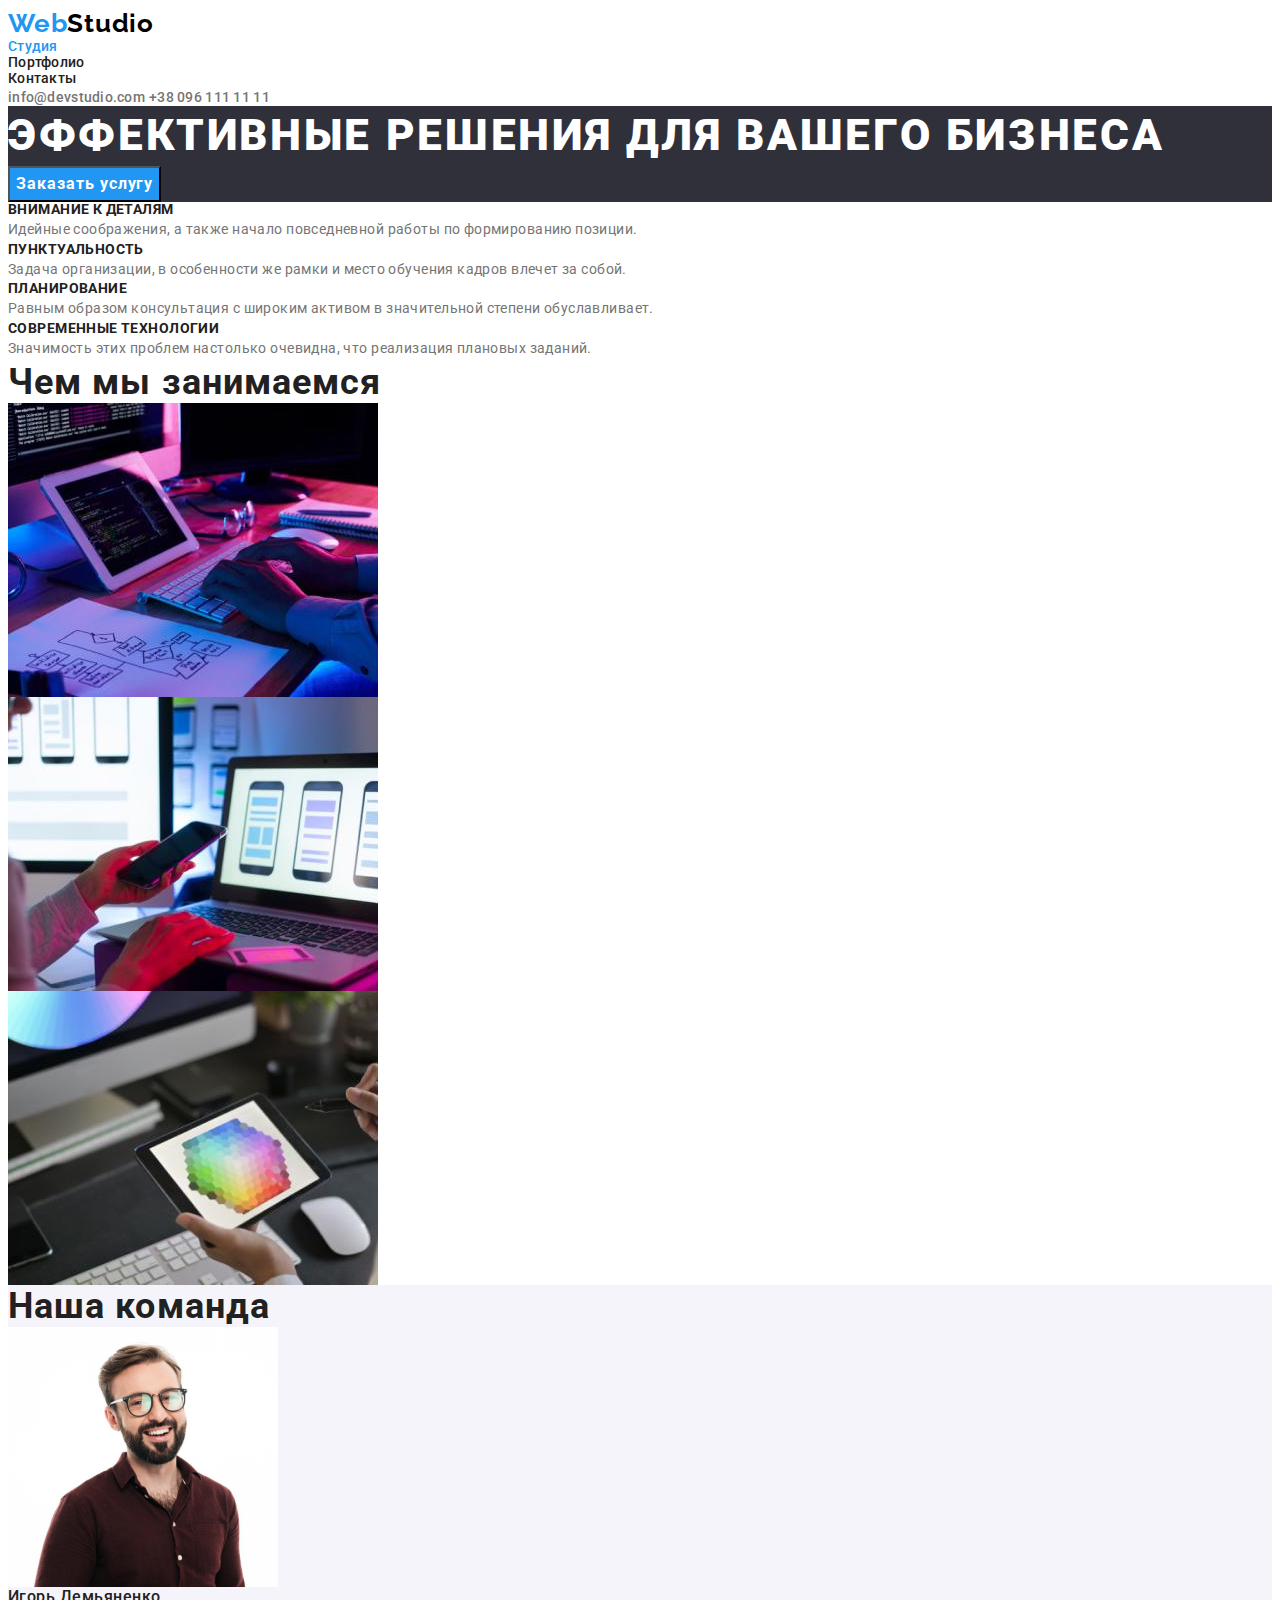
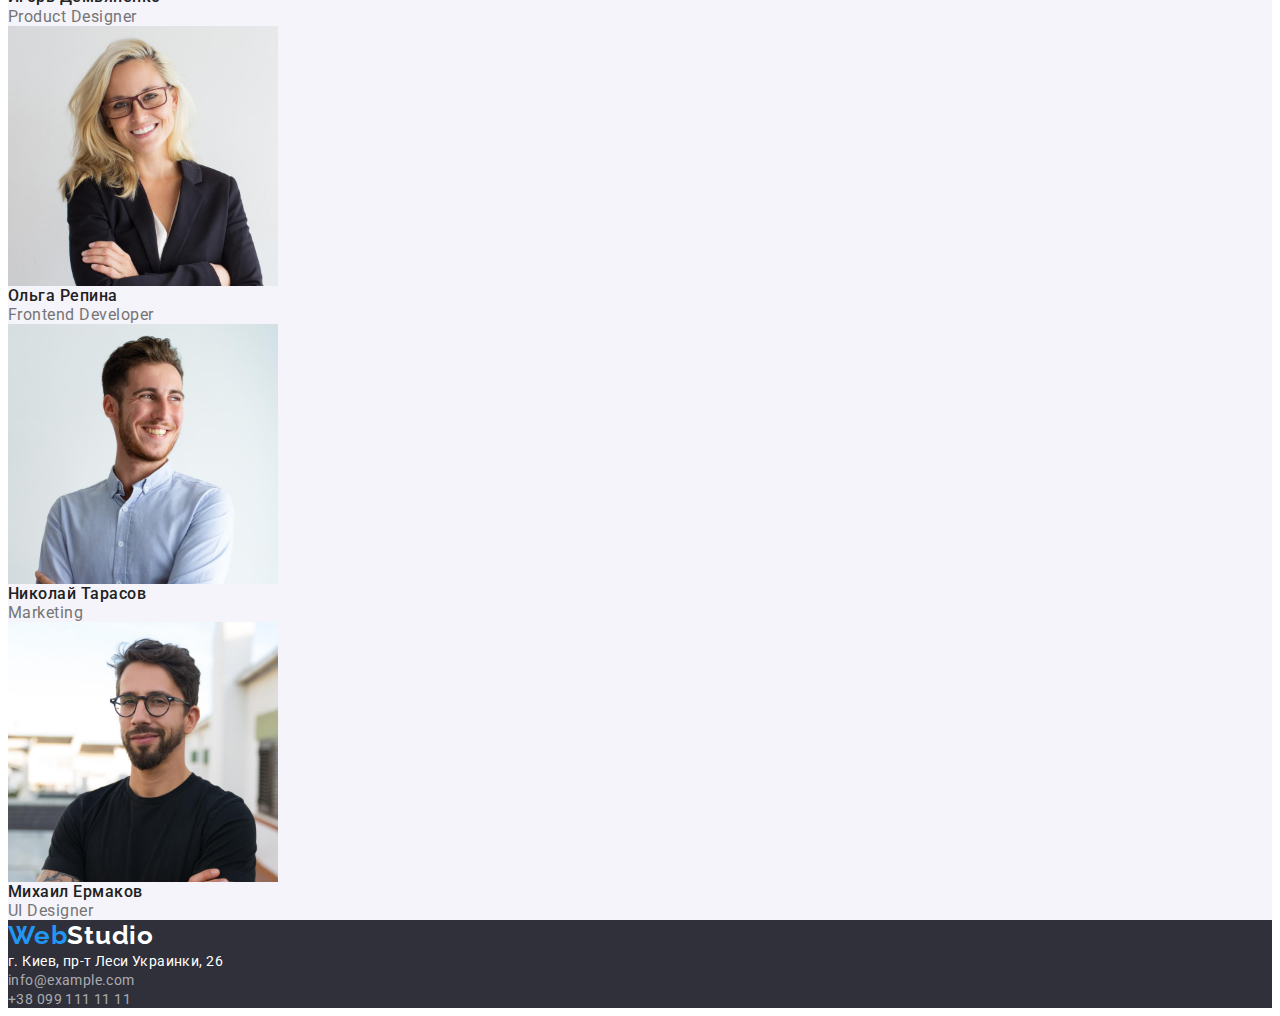
==== index.html @ 373167e1 "start" ====
<!DOCTYPE html>
<html lang="ru">
  <head>
    <meta charset="UTF-8" />
    <meta http-equiv="X-UA-Compatible" content="IE=edge" />
    <meta name="viewport" content="width=device-width, initial-scale=1.0" />
    <link rel="preconnect" href="https://fonts.googleapis.com" />
    <link rel="preconnect" href="https://fonts.gstatic.com" crossorigin />
    <link
      href="https://fonts.googleapis.com/css2?family=Raleway:wght@700&family=Roboto:wght@400;500;700;900&display=swap"
      rel="stylesheet"
    />
    <link
      rel="stylesheet"
      href="https://cdnjs.cloudflare.com/ajax/libs/modern-normalize/1.1.0/modern-normalize.min.css"
      integrity="sha512-wpPYUAdjBVSE4KJnH1VR1HeZfpl1ub8YT/NKx4PuQ5NmX2tKuGu6U/JRp5y+Y8XG2tV+wKQpNHVUX03MfMFn9Q=="
      crossorigin="anonymous"
      referrerpolicy="no-referrer"
    />
    <link rel="stylesheet" href="./css/styles.css" />
    <title>Document</title>
  </head>
  <body>
    <header>
      <nav class="nav">
        <a class="reset-link logo" href="./index.html"
          ><span class="accent-color">Web</span>Studio</a
        >
        <ul class="reset-list nav-list">
          <li><a class="reset-link accent-color nav-link" href="./index.html">Студия</a></li>
          <li><a class="reset-link nav-link" href="./portfolio.html">Портфолио</a></li>
          <li><a class="reset-link nav-link" href="">Контакты</a></li>
        </ul>
      </nav>
      <a class="reset-link nav-link header-contacts" href="mailto:info@devstudio.com"
        >info@devstudio.com</a
      >
      <a class="reset-link nav-link header-contacts" href="tel:+380961111111">+38 096 111 11 11</a>
    </header>
    <main>
      <section class="hero">
        <h1 class="hero-title">Эффективные решения для вашего бизнеса</h1>
        <button class="modal-btn" type="button">Заказать услугу</button>
      </section>
      <section class="benefits">
        <ul class="reset-list">
          <li>
            <h3 class="benefits-title">Внимание к деталям</h3>
            <p class="benefits-description">
              Идейные соображения, а также начало повседневной работы по формированию позиции.
            </p>
          </li>
          <li>
            <h3 class="benefits-title">Пунктуальность</h3>
            <p class="benefits-description">
              Задача организации, в особенности же рамки и место обучения кадров влечет за собой.
            </p>
          </li>
          <li>
            <h3 class="benefits-title">Планирование</h3>
            <p class="benefits-description">
              Равным образом консультация с широким активом в значительной степени обуславливает.
            </p>
          </li>
          <li>
            <h3 class="benefits-title">Современные технологии</h3>
            <p class="benefits-description">
              Значимость этих проблем настолько очевидна, что реализация плановых заданий.
            </p>
          </li>
        </ul>
      </section>
      <section class="work-directions">
        <h2 class="work-directions-title">Чем мы занимаемся</h2>
        <ul class="reset-list">
          <li>
            <img src="./img/img-1.jpg" alt="Разработка алгоритма" width="370" height="294" />
          </li>
          <li>
            <img
              src="./img/img-2.jpg"
              alt="Работа с мобильными платформами"
              width="370"
              height="294"
            />
          </li>
          <li>
            <img src="./img/img-3.jpg" alt="Выбор подходящего цвета" width="370" height="294" />
          </li>
        </ul>
      </section>
      <section class="our-team">
        <h2 class="our-team-title">Наша команда</h2>
        <ul class="reset-list">
          <li>
            <img src="./img/img-4.jpg" alt="Игорь Демьяненко" width="270" height="260" />
            <h3 class="employees-name">Игорь Демьяненко</h3>
            <p class="employees-directions" lang="en">Product Designer</p>
          </li>
          <li>
            <img src="./img/img-5.jpg" alt="Ольга Репина" width="270" height="260" />
            <h3 class="employees-name">Ольга Репина</h3>
            <p class="employees-directions" lang="en">Frontend Developer</p>
          </li>
          <li>
            <img src="./img/img-6.jpg" alt="Николай Тарасов" width="270" height="260" />
            <h3 class="employees-name">Николай Тарасов</h3>
            <p class="employees-directions" lang="en">Marketing</p>
          </li>
          <li>
            <img src="./img/img-7.jpg" alt="Михаил Ермаков" width="270" height="260" />
            <h3 class="employees-name">Михаил Ермаков</h3>
            <p class="employees-directions" lang="en">UI Designer</p>
          </li>
        </ul>
      </section>
    </main>
    <footer class="footer">
      <a class="reset-link footer-logo" href=""><span class="accent-color">Web</span>Studio</a>
      <address>
        <a
          class="reset-link address-link addres-secondary-color"
          href="https://goo.gl/maps/DQhFPQTbmfffRb8u7"
          >г. Киев, пр-т Леси Украинки, 26</a
        >
        <ul class="reset-list">
          <li>
            <a class="reset-link address-link" href="mailto:info@example.com">info@example.com</a>
          </li>
          <li>
            <a class="reset-link address-link" href="tel:+380991111111">+38 099 111 11 11</a>
          </li>
        </ul>
      </address>
    </footer>
  </body>
</html>
---- css/styles.css ----
:root {
  --primary-font-family: 'Roboto', sans-serif;
  --secondary-font-family: 'Raleway', sans-serif;
  --primary-text-color: #757575;
  --secondary-text-color: #212121;
  --background-dark-text-color: #ffffff;
  --accent-color: #2196f3;
  --secondary-logo-color: #000000;
  --background-dark-color: #2f303a;
  --background-light-color: #f5f4fa;
}

body {
  font-family: var(--primary-font-family);
  color: var(--primary-text-color);
}

h1,
h2,
h3,
h4,
h5,
h6,
p {
  margin-top: 0;
  margin-bottom: 0;
}

ul,
ol {
  margin-top: 0;
  margin-bottom: 0;
  padding-left: 0;
}

img {
  display: block;
}

.reset-list {
  list-style: none;
}

.reset-link {
  text-decoration: none;
  color: inherit;
}

/* ========= START COMPONENTS ========= */
.accent-color {
  color: var(--accent-color);
}
/* ========= END COMPONENTS ========= */

/* ========= START HEADER ========= */
.logo {
  font-family: var(--secondary-font-family);
  font-weight: 700;
  font-size: 26px;
  line-height: 1.19;
  letter-spacing: 0.03em;
  color: var(--secondary-logo-color);
}

.nav-link:hover,
.nav-link:focus {
  color: var(--accent-color);
}

.nav-list {
  font-weight: 500;
  font-size: 14px;
  line-height: 1.14;
  letter-spacing: 0.02em;
  color: var(--secondary-text-color);
}

.header-contacts {
  font-weight: 500;
  font-size: 14px;
  line-height: 1.14;
  letter-spacing: 0.02em;
}

/* ========= END HEADER ========= */

/* ========= START HERO ========= */
.hero {
  background-color: var(--background-dark-color);
}

.hero-title {
  font-weight: 900;
  font-size: 44px;
  line-height: 1.36;
  letter-spacing: 0.06em;
  text-transform: uppercase;
  color: var(--background-dark-text-color);
}

.modal-btn {
  font-family: var(--primary-font-family);
  font-weight: 700;
  font-size: 16px;
  line-height: 1.88;
  letter-spacing: 0.06em;
  color: var(--background-dark-text-color);
  background-color: var(--accent-color);
}

.modal-btn:hover,
.modal-btn:focus {
  background-color: #188ce8;
}
/* ========= END HERO ========= */

/* ========= START BENEFITS ========= */
.benefits-title {
  font-weight: 700;
  font-size: 14px;
  line-height: 1.14;
  letter-spacing: 0.03em;
  text-transform: uppercase;
  color: var(--secondary-text-color);
}

.benefits-description {
  font-size: 14px;
  line-height: 1.71;
  letter-spacing: 0.03em;
}
/* ========= END  BENEFITS ========= */

/* ========= START WORK DIRECTIONS ========= */

.work-directions-title {
  font-weight: 700;
  font-size: 36px;
  line-height: 1.17;
  letter-spacing: 0.03em;
  color: var(--secondary-text-color);
}
/* ========= END WORK DIRECTIONS ========= */

/* ========= START OUR TEAM ========= */
.our-team {
  background-color: var(--background-light-color);
}

.our-team-title {
  font-weight: 700;
  font-size: 36px;
  line-height: 1.17;
  letter-spacing: 0.03em;
  color: var(--secondary-text-color);
}
.employees-name {
  font-weight: 500;
  font-size: 16px;
  line-height: 1.19;
  letter-spacing: 0.03em;
  color: var(--secondary-text-color);
}
.employees-directions {
  font-size: 16px;
  line-height: 1.19;
  letter-spacing: 0.03em;
}
/* ========= END OUR TEAM ========= */

/* ========= START PORTFOLIO MAIN SECTION ========= */

.btn-filters {
  font-family: var(--primary-font-family);
  font-weight: 500;
  font-size: 16px;
  line-height: 1.63;
  letter-spacing: 0.03em;
  color: var(--secondary-text-color);
  background-color: var(--background-light-color);
}

.btn-filters:hover,
.btn-filters:focus {
  color: var(--background-dark-text-color);
  background-color: var(--accent-color);
}

.portfolio-titles {
  font-weight: 700;
  font-size: 18px;
  line-height: 2;
  letter-spacing: 0.06em;
  color: var(--secondary-text-color);
}
.portfolio-description {
  font-size: 16px;
  line-height: 1.88;
  letter-spacing: 0.03em;
}
/* ========= END PORTFOLIO MAIN SECTION ========= */

/* ========= START FOOTER ========= */
.footer {
  background-color: var(--background-dark-color);
}

.footer-logo {
  font-family: var(--secondary-font-family);
  font-weight: 700;
  font-size: 26px;
  line-height: 1.19;
  letter-spacing: 0.03em;
  color: var(--background-dark-text-color);
}

.address-link {
  font-style: normal;
  font-size: 14px;
  line-height: 1.71px;
  letter-spacing: 0.03em;
  color: rgba(255, 255, 255, 0.6);
}

.address-link:hover,
.address-link:focus {
  color: var(--accent-color);
}

.addres-secondary-color {
  color: var(--background-dark-text-color);
}
/* ========= END FOOTER ========= */
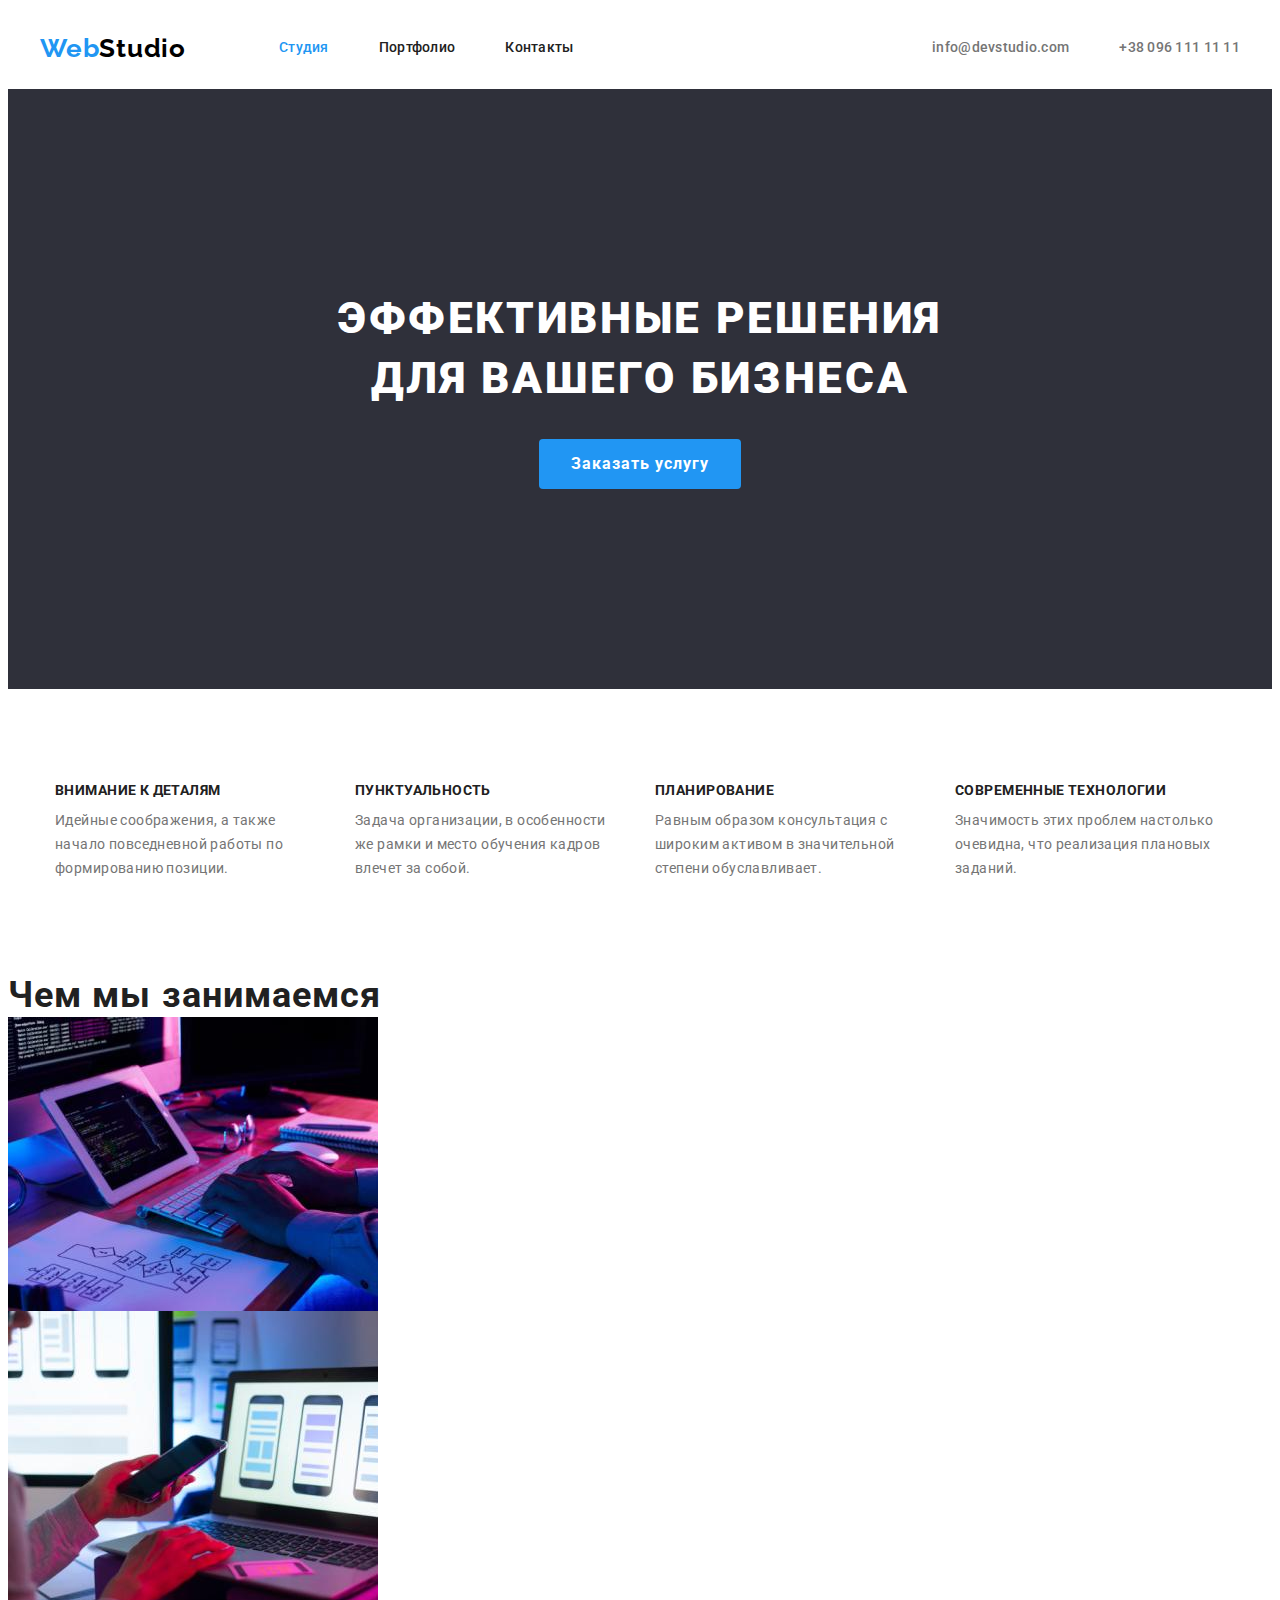
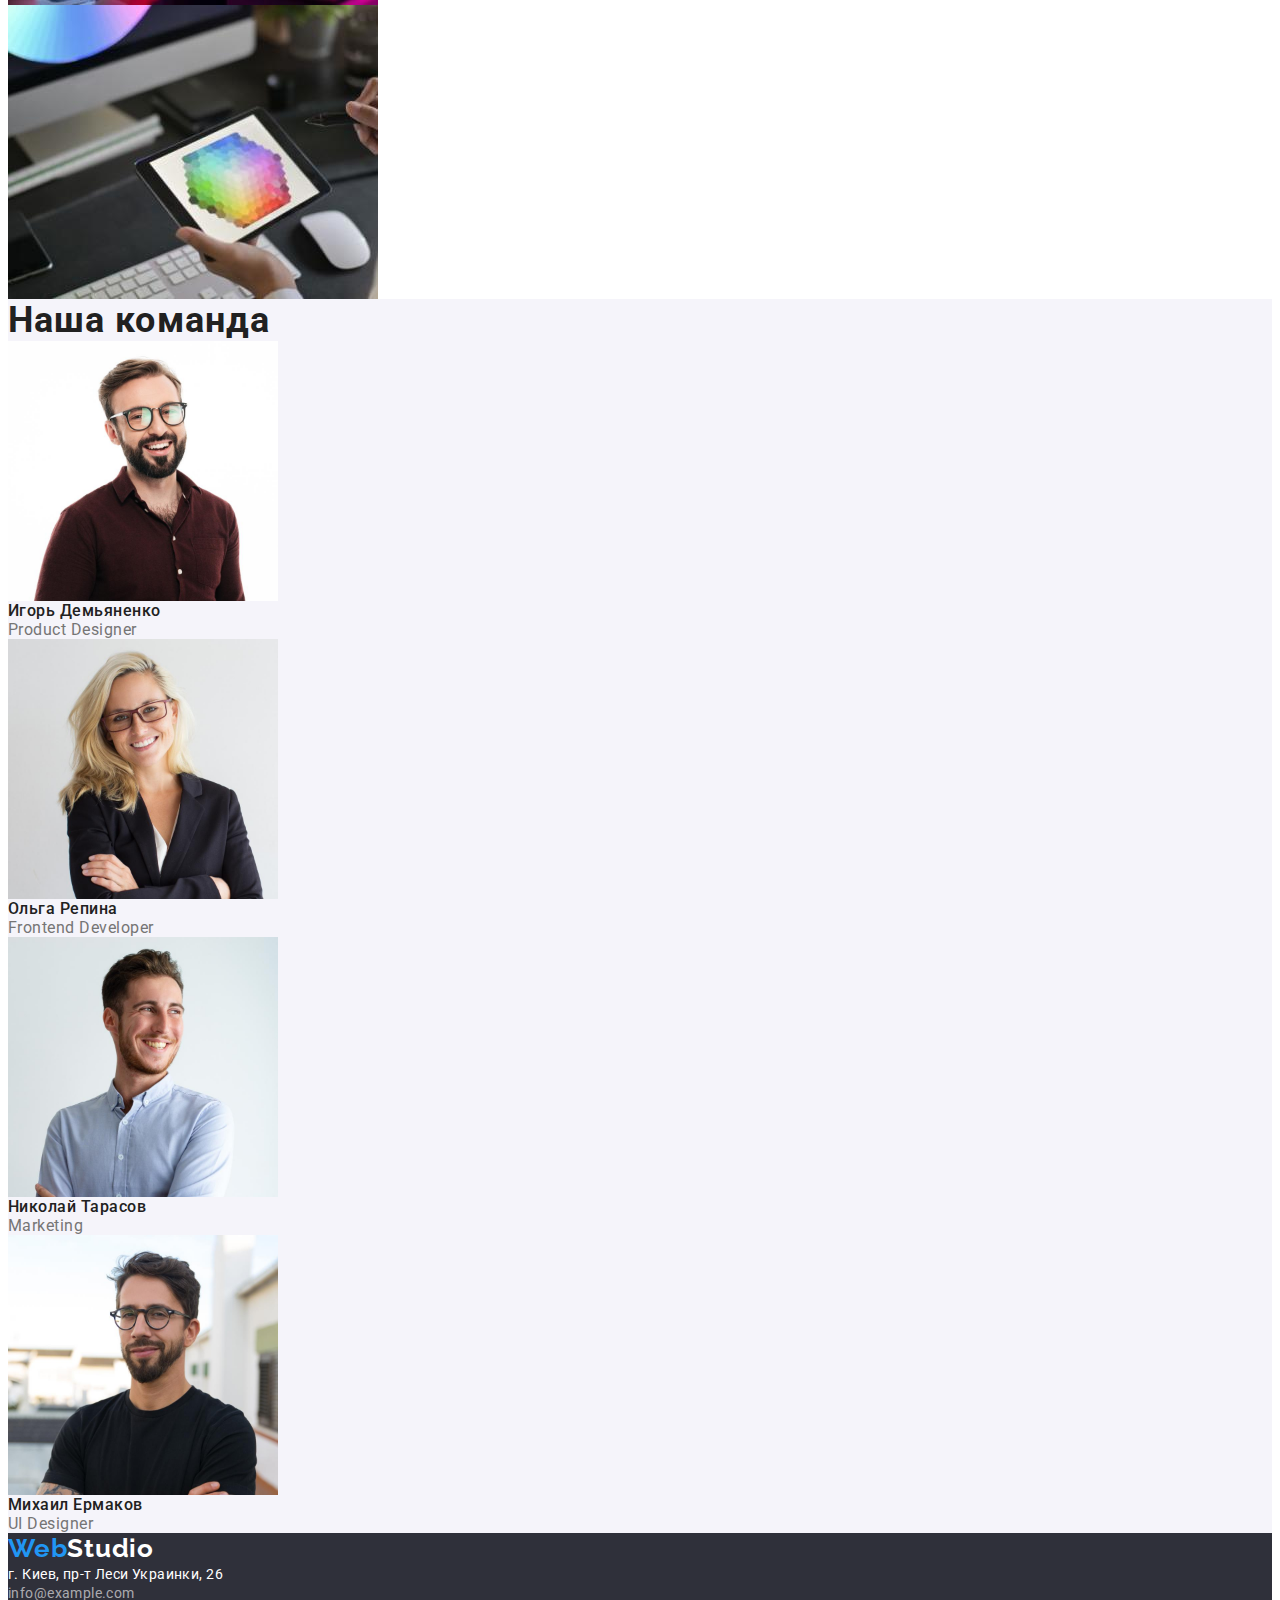
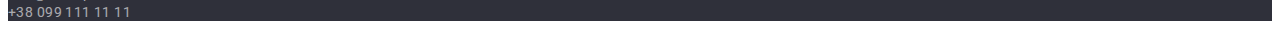
==== commit 3cb8c63e: "start add flex" ====
--- a/index.html
+++ b/index.html
@@ -21,54 +21,66 @@
     <title>Document</title>
   </head>
   <body>
-    <header>
-      <nav class="nav">
-        <a class="reset-link logo" href="./index.html"
-          ><span class="accent-color">Web</span>Studio</a
+    <header class="header">
+      <div class="container header-container">
+        <nav class="nav navigation">
+          <a class="reset-link logo" href="./index.html"
+            ><span class="accent-color">Web</span>Studio</a
+          >
+          <ul class="reset-list nav-list">
+            <li class="nav-list-item">
+              <a class="reset-link accent-color nav-link" href="./index.html">Студия</a>
+            </li>
+            <li class="nav-list-item">
+              <a class="reset-link nav-link" href="./portfolio.html">Портфолио</a>
+            </li>
+            <li class="nav-list-item"><a class="reset-link nav-link" href="">Контакты</a></li>
+          </ul>
+        </nav>
+        <a class="reset-link nav-link header-contacts" href="mailto:info@devstudio.com"
+          >info@devstudio.com</a
         >
-        <ul class="reset-list nav-list">
-          <li><a class="reset-link accent-color nav-link" href="./index.html">Студия</a></li>
-          <li><a class="reset-link nav-link" href="./portfolio.html">Портфолио</a></li>
-          <li><a class="reset-link nav-link" href="">Контакты</a></li>
-        </ul>
-      </nav>
-      <a class="reset-link nav-link header-contacts" href="mailto:info@devstudio.com"
-        >info@devstudio.com</a
-      >
-      <a class="reset-link nav-link header-contacts" href="tel:+380961111111">+38 096 111 11 11</a>
+        <a class="reset-link nav-link header-contacts" href="tel:+380961111111"
+          >+38 096 111 11 11</a
+        >
+      </div>
     </header>
     <main>
       <section class="hero">
-        <h1 class="hero-title">Эффективные решения для вашего бизнеса</h1>
-        <button class="modal-btn" type="button">Заказать услугу</button>
+        <div class="container hero-container">
+          <h1 class="hero-title">Эффективные решения для вашего бизнеса</h1>
+          <button class="modal-btn" type="button">Заказать услугу</button>
+        </div>
       </section>
       <section class="benefits">
-        <ul class="reset-list">
-          <li>
-            <h3 class="benefits-title">Внимание к деталям</h3>
-            <p class="benefits-description">
-              Идейные соображения, а также начало повседневной работы по формированию позиции.
-            </p>
-          </li>
-          <li>
-            <h3 class="benefits-title">Пунктуальность</h3>
-            <p class="benefits-description">
-              Задача организации, в особенности же рамки и место обучения кадров влечет за собой.
-            </p>
-          </li>
-          <li>
-            <h3 class="benefits-title">Планирование</h3>
-            <p class="benefits-description">
-              Равным образом консультация с широким активом в значительной степени обуславливает.
-            </p>
-          </li>
-          <li>
-            <h3 class="benefits-title">Современные технологии</h3>
-            <p class="benefits-description">
-              Значимость этих проблем настолько очевидна, что реализация плановых заданий.
-            </p>
-          </li>
-        </ul>
+        <div class="container">
+          <ul class="reset-list benefits-list">
+            <li class="benefits-items">
+              <h3 class="benefits-title">Внимание к деталям</h3>
+              <p class="benefits-description">
+                Идейные соображения, а также начало повседневной работы по формированию позиции.
+              </p>
+            </li>
+            <li class="benefits-items">
+              <h3 class="benefits-title">Пунктуальность</h3>
+              <p class="benefits-description">
+                Задача организации, в особенности же рамки и место обучения кадров влечет за собой.
+              </p>
+            </li>
+            <li class="benefits-items">
+              <h3 class="benefits-title">Планирование</h3>
+              <p class="benefits-description">
+                Равным образом консультация с широким активом в значительной степени обуславливает.
+              </p>
+            </li>
+            <li class="benefits-items">
+              <h3 class="benefits-title">Современные технологии</h3>
+              <p class="benefits-description">
+                Значимость этих проблем настолько очевидна, что реализация плановых заданий.
+              </p>
+            </li>
+          </ul>
+        </div>
       </section>
       <section class="work-directions">
         <h2 class="work-directions-title">Чем мы занимаемся</h2>
--- a/css/styles.css
+++ b/css/styles.css
@@ -37,6 +37,13 @@
   display: block;
 }
 
+.container {
+  width: 1200px;
+  padding-left: 15px;
+  padding-right: 15px;
+  margin-left: auto;
+  margin-right: auto;
+}
 .reset-list {
   list-style: none;
 }
@@ -53,7 +60,23 @@
 /* ========= END COMPONENTS ========= */
 
 /* ========= START HEADER ========= */
+.header {
+  padding-top: 25px;
+  padding-bottom: 25px;
+}
+
+.header-container {
+  display: flex;
+  align-items: center;
+}
+
+.navigation {
+  display: flex;
+  align-items: center;
+}
+
 .logo {
+  margin-right: 93px;
   font-family: var(--secondary-font-family);
   font-weight: 700;
   font-size: 26px;
@@ -67,7 +90,13 @@
   color: var(--accent-color);
 }
 
+.nav-list-item:not(:last-child) {
+  margin-right: 50px;
+}
+
 .nav-list {
+  display: flex;
+  align-items: center;
   font-weight: 500;
   font-size: 14px;
   line-height: 1.14;
@@ -80,6 +109,11 @@
   font-size: 14px;
   line-height: 1.14;
   letter-spacing: 0.02em;
+}
+
+.header-contacts:not(:last-child) {
+  margin-right: 50px;
+  margin-left: auto;
 }
 
 /* ========= END HEADER ========= */
@@ -87,9 +121,19 @@
 /* ========= START HERO ========= */
 .hero {
   background-color: var(--background-dark-color);
+  padding-top: 200px;
+  padding-bottom: 200px;
+}
+.hero-container {
+  display: flex;
+  flex-direction: column;
+  align-items: center;
 }
 
 .hero-title {
+  width: 696px;
+  margin-bottom: 30px;
+  text-align: center;
   font-weight: 900;
   font-size: 44px;
   line-height: 1.36;
@@ -99,6 +143,10 @@
 }
 
 .modal-btn {
+  min-width: 200px;
+  padding: 10px 32px;
+  border: none;
+  border-radius: 4px;
   font-family: var(--primary-font-family);
   font-weight: 700;
   font-size: 16px;
@@ -115,7 +163,21 @@
 /* ========= END HERO ========= */
 
 /* ========= START BENEFITS ========= */
+.benefits {
+  padding-top: 94px;
+  padding-bottom: 94px;
+}
+
+.benefits-list {
+  display: flex;
+  flex-wrap: wrap;
+  justify-content: center;
+  margin-top: -20px;
+  margin-left: -30px;
+}
+
 .benefits-title {
+  margin-bottom: 10px;
   font-weight: 700;
   font-size: 14px;
   line-height: 1.14;
@@ -128,6 +190,11 @@
   font-size: 14px;
   line-height: 1.71;
   letter-spacing: 0.03em;
+}
+.benefits-items {
+  width: 270px;
+  margin-left: 30px;
+  margin-top: 20px;
 }
 /* ========= END  BENEFITS ========= */
 
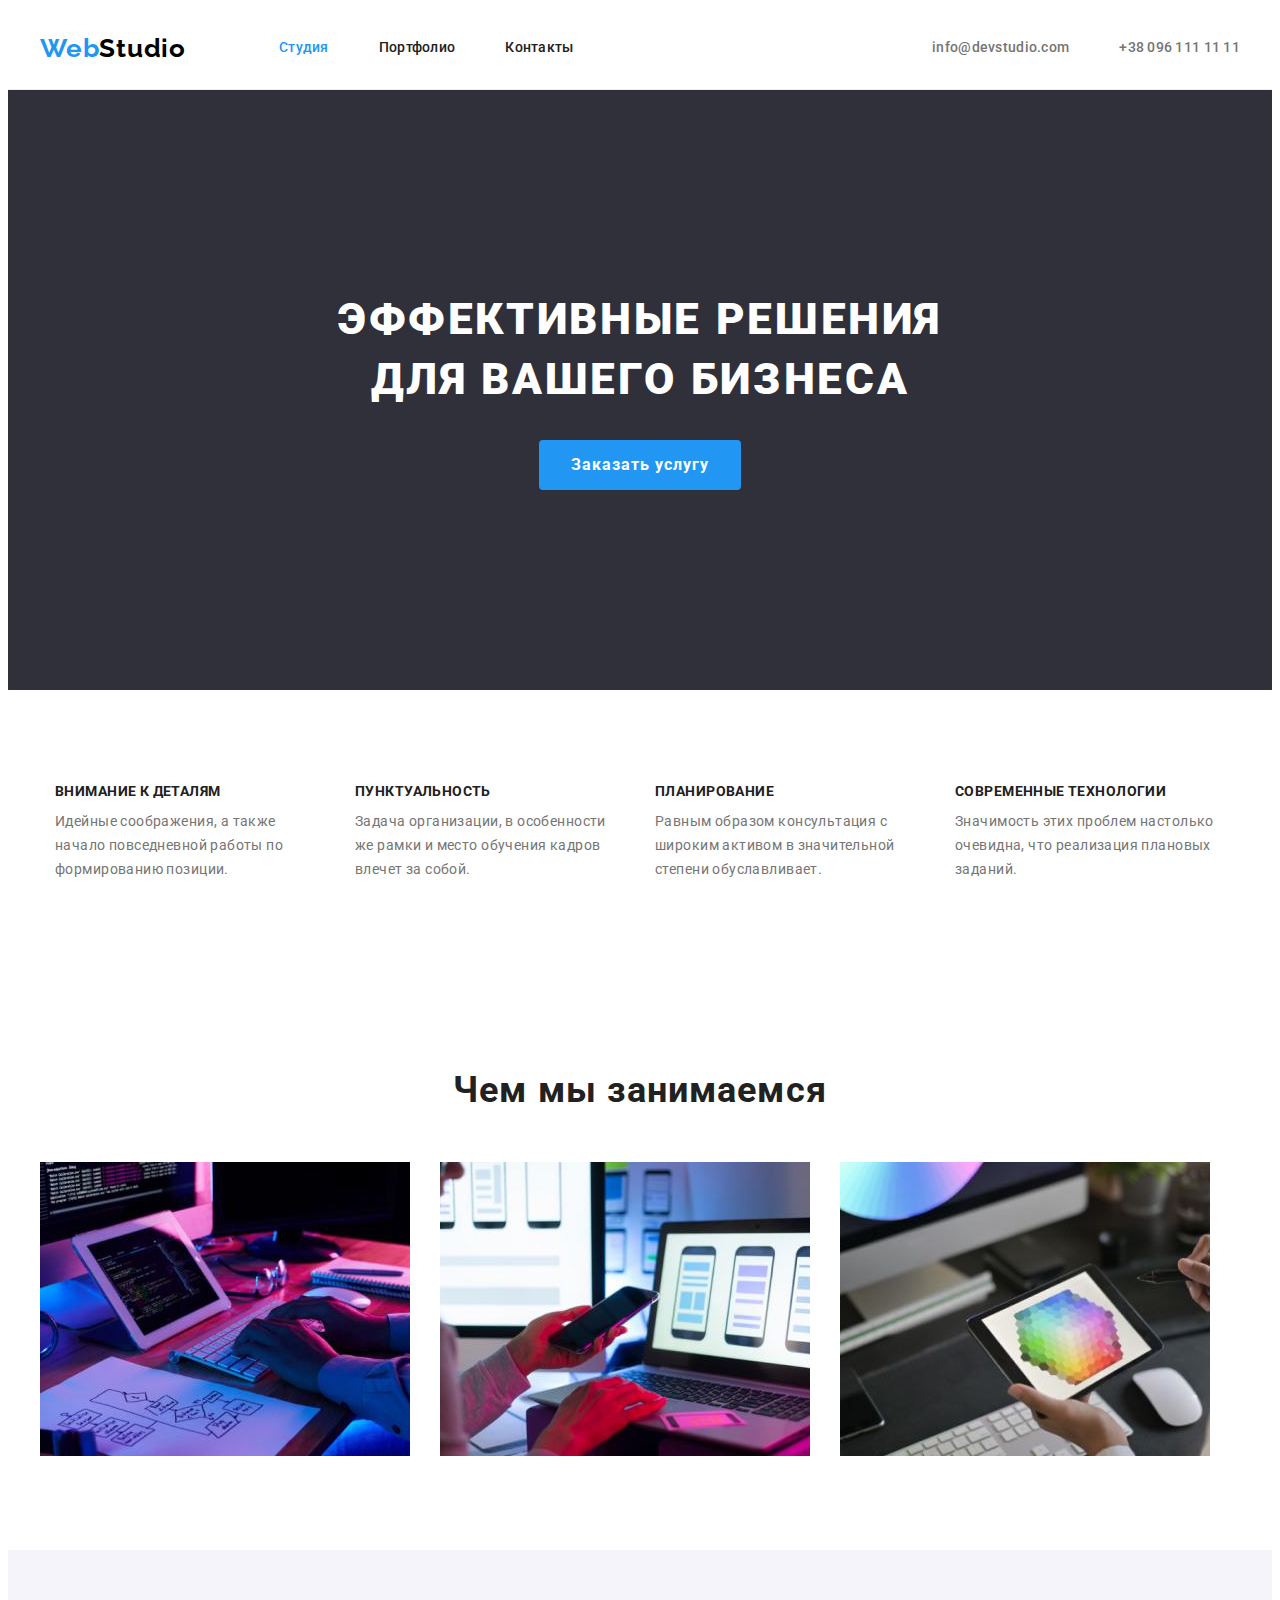
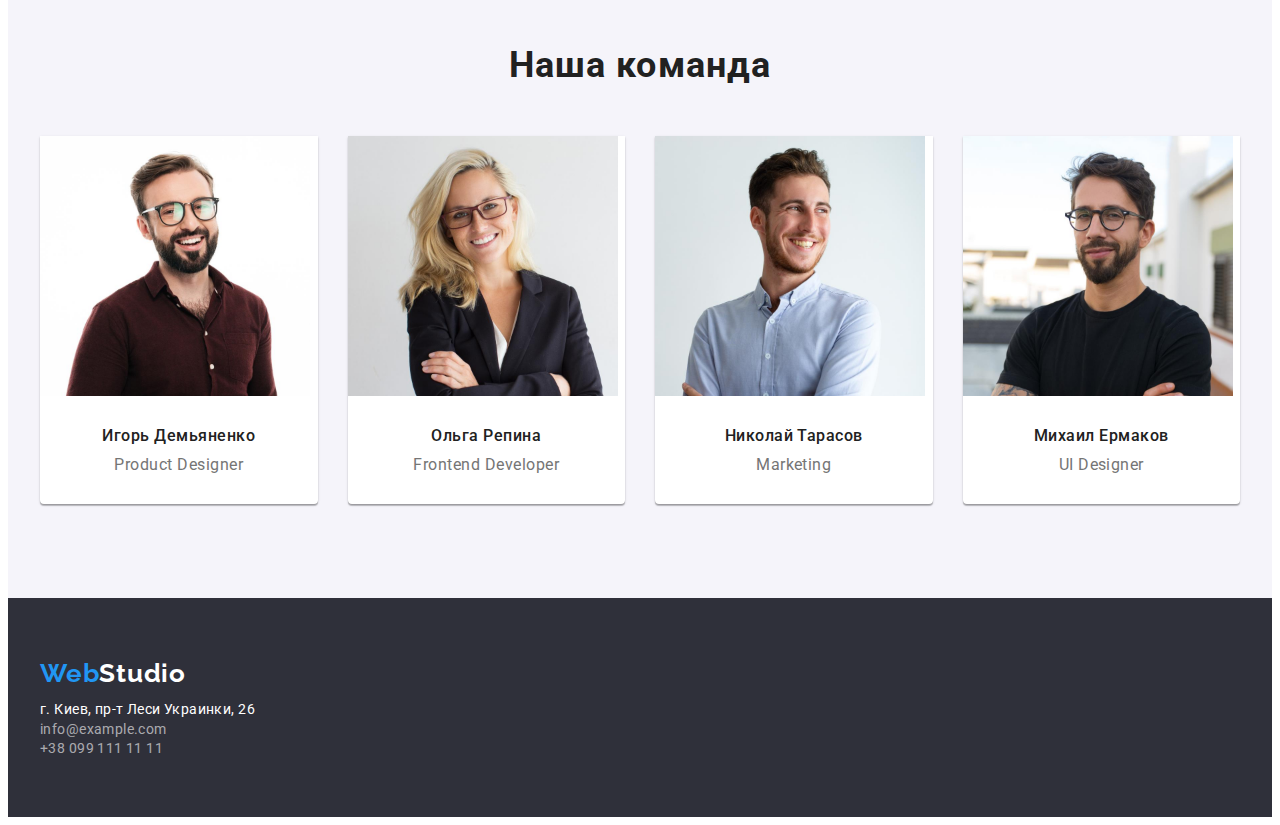
==== commit 7f434d10: "Finally done" ====
--- a/index.html
+++ b/index.html
@@ -52,7 +52,7 @@
           <button class="modal-btn" type="button">Заказать услугу</button>
         </div>
       </section>
-      <section class="benefits">
+      <section class="benefits-container">
         <div class="container">
           <ul class="reset-list benefits-list">
             <li class="benefits-items">
@@ -82,54 +82,54 @@
           </ul>
         </div>
       </section>
-      <section class="work-directions">
-        <h2 class="work-directions-title">Чем мы занимаемся</h2>
-        <ul class="reset-list">
-          <li>
-            <img src="./img/img-1.jpg" alt="Разработка алгоритма" width="370" height="294" />
-          </li>
-          <li>
-            <img
-              src="./img/img-2.jpg"
-              alt="Работа с мобильными платформами"
-              width="370"
-              height="294"
-            />
-          </li>
-          <li>
-            <img src="./img/img-3.jpg" alt="Выбор подходящего цвета" width="370" height="294" />
-          </li>
-        </ul>
+      <section class="work-directions-container">
+        <div class="container">
+          <h2 class="work-directions-title">Чем мы занимаемся</h2>
+          <ul class="reset-list work-directions-list">
+            <li class="work-directions-items">
+              <img src="./img/img-1.jpg" alt="Разработка алгоритма" width="370" />
+            </li>
+            <li class="work-directions-items">
+              <img src="./img/img-2.jpg" alt="Работа с мобильными платформами" width="370" />
+            </li>
+            <li class="work-directions-items">
+              <img src="./img/img-3.jpg" alt="Выбор подходящего цвета" width="370" />
+            </li>
+          </ul>
+        </div>
       </section>
       <section class="our-team">
-        <h2 class="our-team-title">Наша команда</h2>
-        <ul class="reset-list">
-          <li>
-            <img src="./img/img-4.jpg" alt="Игорь Демьяненко" width="270" height="260" />
-            <h3 class="employees-name">Игорь Демьяненко</h3>
-            <p class="employees-directions" lang="en">Product Designer</p>
-          </li>
-          <li>
-            <img src="./img/img-5.jpg" alt="Ольга Репина" width="270" height="260" />
-            <h3 class="employees-name">Ольга Репина</h3>
-            <p class="employees-directions" lang="en">Frontend Developer</p>
-          </li>
-          <li>
-            <img src="./img/img-6.jpg" alt="Николай Тарасов" width="270" height="260" />
-            <h3 class="employees-name">Николай Тарасов</h3>
-            <p class="employees-directions" lang="en">Marketing</p>
-          </li>
-          <li>
-            <img src="./img/img-7.jpg" alt="Михаил Ермаков" width="270" height="260" />
-            <h3 class="employees-name">Михаил Ермаков</h3>
-            <p class="employees-directions" lang="en">UI Designer</p>
-          </li>
-        </ul>
+        <div class="container">
+          <h2 class="our-team-title">Наша команда</h2>
+          <ul class="reset-list our-team-list">
+            <li class="our-team-items">
+              <img src="./img/img-4.jpg" alt="Игорь Демьяненко" width="270" height="260" />
+              <h3 class="employees-name">Игорь Демьяненко</h3>
+              <p class="employees-directions" lang="en">Product Designer</p>
+            </li>
+            <li class="our-team-items">
+              <img src="./img/img-5.jpg" alt="Ольга Репина" width="270" />
+              <h3 class="employees-name">Ольга Репина</h3>
+              <p class="employees-directions" lang="en">Frontend Developer</p>
+            </li>
+            <li class="our-team-items">
+              <img src="./img/img-6.jpg" alt="Николай Тарасов" width="270" />
+              <h3 class="employees-name">Николай Тарасов</h3>
+              <p class="employees-directions" lang="en">Marketing</p>
+            </li>
+            <li class="our-team-items">
+              <img src="./img/img-7.jpg" alt="Михаил Ермаков" width="270" />
+              <h3 class="employees-name">Михаил Ермаков</h3>
+              <p class="employees-directions" lang="en">UI Designer</p>
+            </li>
+          </ul>
+        </div>
       </section>
     </main>
     <footer class="footer">
-      <a class="reset-link footer-logo" href=""><span class="accent-color">Web</span>Studio</a>
-      <address>
+      <div class="container footer-container">
+        <a class="reset-link footer-logo" href=""><span class="accent-color">Web</span>Studio</a>
+      <address class="footer-address-container">
         <a
           class="reset-link address-link addres-secondary-color"
           href="https://goo.gl/maps/DQhFPQTbmfffRb8u7"
--- a/css/styles.css
+++ b/css/styles.css
@@ -63,6 +63,7 @@
 .header {
   padding-top: 25px;
   padding-bottom: 25px;
+  border-bottom: 1px solid #ececec;
 }
 
 .header-container {
@@ -163,7 +164,7 @@
 /* ========= END HERO ========= */
 
 /* ========= START BENEFITS ========= */
-.benefits {
+.benefits-container {
   padding-top: 94px;
   padding-bottom: 94px;
 }
@@ -199,8 +200,22 @@
 /* ========= END  BENEFITS ========= */
 
 /* ========= START WORK DIRECTIONS ========= */
+.work-directions-container {
+  padding-top: 94px;
+  padding-bottom: 94px;
+}
+
+.work-directions-list {
+  display: flex;
+}
+
+.work-directions-items:not(:last-child) {
+  margin-right: 30px;
+}
 
 .work-directions-title {
+  text-align: center;
+  margin-bottom: 50px;
   font-weight: 700;
   font-size: 36px;
   line-height: 1.17;
@@ -211,10 +226,31 @@
 
 /* ========= START OUR TEAM ========= */
 .our-team {
+  padding-top: 94px;
+  padding-bottom: 94px;
   background-color: var(--background-light-color);
 }
 
+.our-team-list {
+  display: flex;
+  flex-wrap: wrap;
+  margin-right: -30px;
+  margin-top: -50px;
+}
+
+.our-team-items {
+  margin-right: 30px;
+  margin-top: 50px;
+  flex-basis: calc((100% - 4 * 30px) / 4);
+  box-shadow: 0px 1px 3px rgba(0, 0, 0, 0.12), 0px 1px 1px rgba(0, 0, 0, 0.14),
+    0px 2px 1px rgba(0, 0, 0, 0.2);
+  background: #ffffff;
+  border-radius: 0px 0px 4px 4px;
+}
+
 .our-team-title {
+  text-align: center;
+  margin-bottom: 50px;
   font-weight: 700;
   font-size: 36px;
   line-height: 1.17;
@@ -222,6 +258,9 @@
   color: var(--secondary-text-color);
 }
 .employees-name {
+  text-align: center;
+  margin-top: 30px;
+  margin-bottom: 10px;
   font-weight: 500;
   font-size: 16px;
   line-height: 1.19;
@@ -229,6 +268,8 @@
   color: var(--secondary-text-color);
 }
 .employees-directions {
+  margin-bottom: 30px;
+  text-align: center;
   font-size: 16px;
   line-height: 1.19;
   letter-spacing: 0.03em;
@@ -237,7 +278,20 @@
 
 /* ========= START PORTFOLIO MAIN SECTION ========= */
 
+.portfolio-container {
+  padding-top: 94px;
+  padding-bottom: 94px;
+}
+.portfolio-btn-list {
+  display: flex;
+  justify-content: center;
+  margin-bottom: 50px;
+}
+
 .btn-filters {
+  padding: 6px 22px;
+  border: none;
+  border-radius: 4px;
   font-family: var(--primary-font-family);
   font-weight: 500;
   font-size: 16px;
@@ -251,6 +305,35 @@
 .btn-filters:focus {
   color: var(--background-dark-text-color);
   background-color: var(--accent-color);
+  box-shadow: 0px 3px 1px rgba(0, 0, 0, 0.1), 0px 1px 2px rgba(0, 0, 0, 0.08),
+    0px 2px 2px rgba(0, 0, 0, 0.12);
+}
+
+.portfolio-btn-items:not(:last-child) {
+  margin-right: 8px;
+}
+
+.portfolio-list {
+  display: flex;
+  flex-wrap: wrap;
+  margin-right: -30px;
+  margin-top: -30px;
+}
+
+.portfolio-items {
+  margin-right: 30px;
+  margin-top: 30px;
+  flex-basis: calc((100% - 3 * 30px) / 3);
+  background: #ffffff;
+}
+.portfolio-items-description-block {
+  padding: 20px 24px;
+  border-top: 0;
+  border-right-width: 1px;
+  border-bottom-width: 1px;
+  border-left-width: 1px;
+  border-style: solid;
+  border-color: #eeeeee;
 }
 
 .portfolio-titles {
@@ -261,6 +344,7 @@
   color: var(--secondary-text-color);
 }
 .portfolio-description {
+  margin-top: 4px;
   font-size: 16px;
   line-height: 1.88;
   letter-spacing: 0.03em;
@@ -270,9 +354,22 @@
 /* ========= START FOOTER ========= */
 .footer {
   background-color: var(--background-dark-color);
+  padding-top: 60px;
+  padding-bottom: 60px;
+}
+
+.footer-container {
+  display: flex;
+  flex-direction: column;
+}
+
+.footer-address-container {
+  display: flex;
+  flex-direction: column;
 }
 
 .footer-logo {
+  margin-bottom: 20px;
   font-family: var(--secondary-font-family);
   font-weight: 700;
   font-size: 26px;
@@ -282,6 +379,7 @@
 }
 
 .address-link {
+  margin-bottom: 9px;
   font-style: normal;
   font-size: 14px;
   line-height: 1.71px;
@@ -297,4 +395,5 @@
 .addres-secondary-color {
   color: var(--background-dark-text-color);
 }
+
 /* ========= END FOOTER ========= */
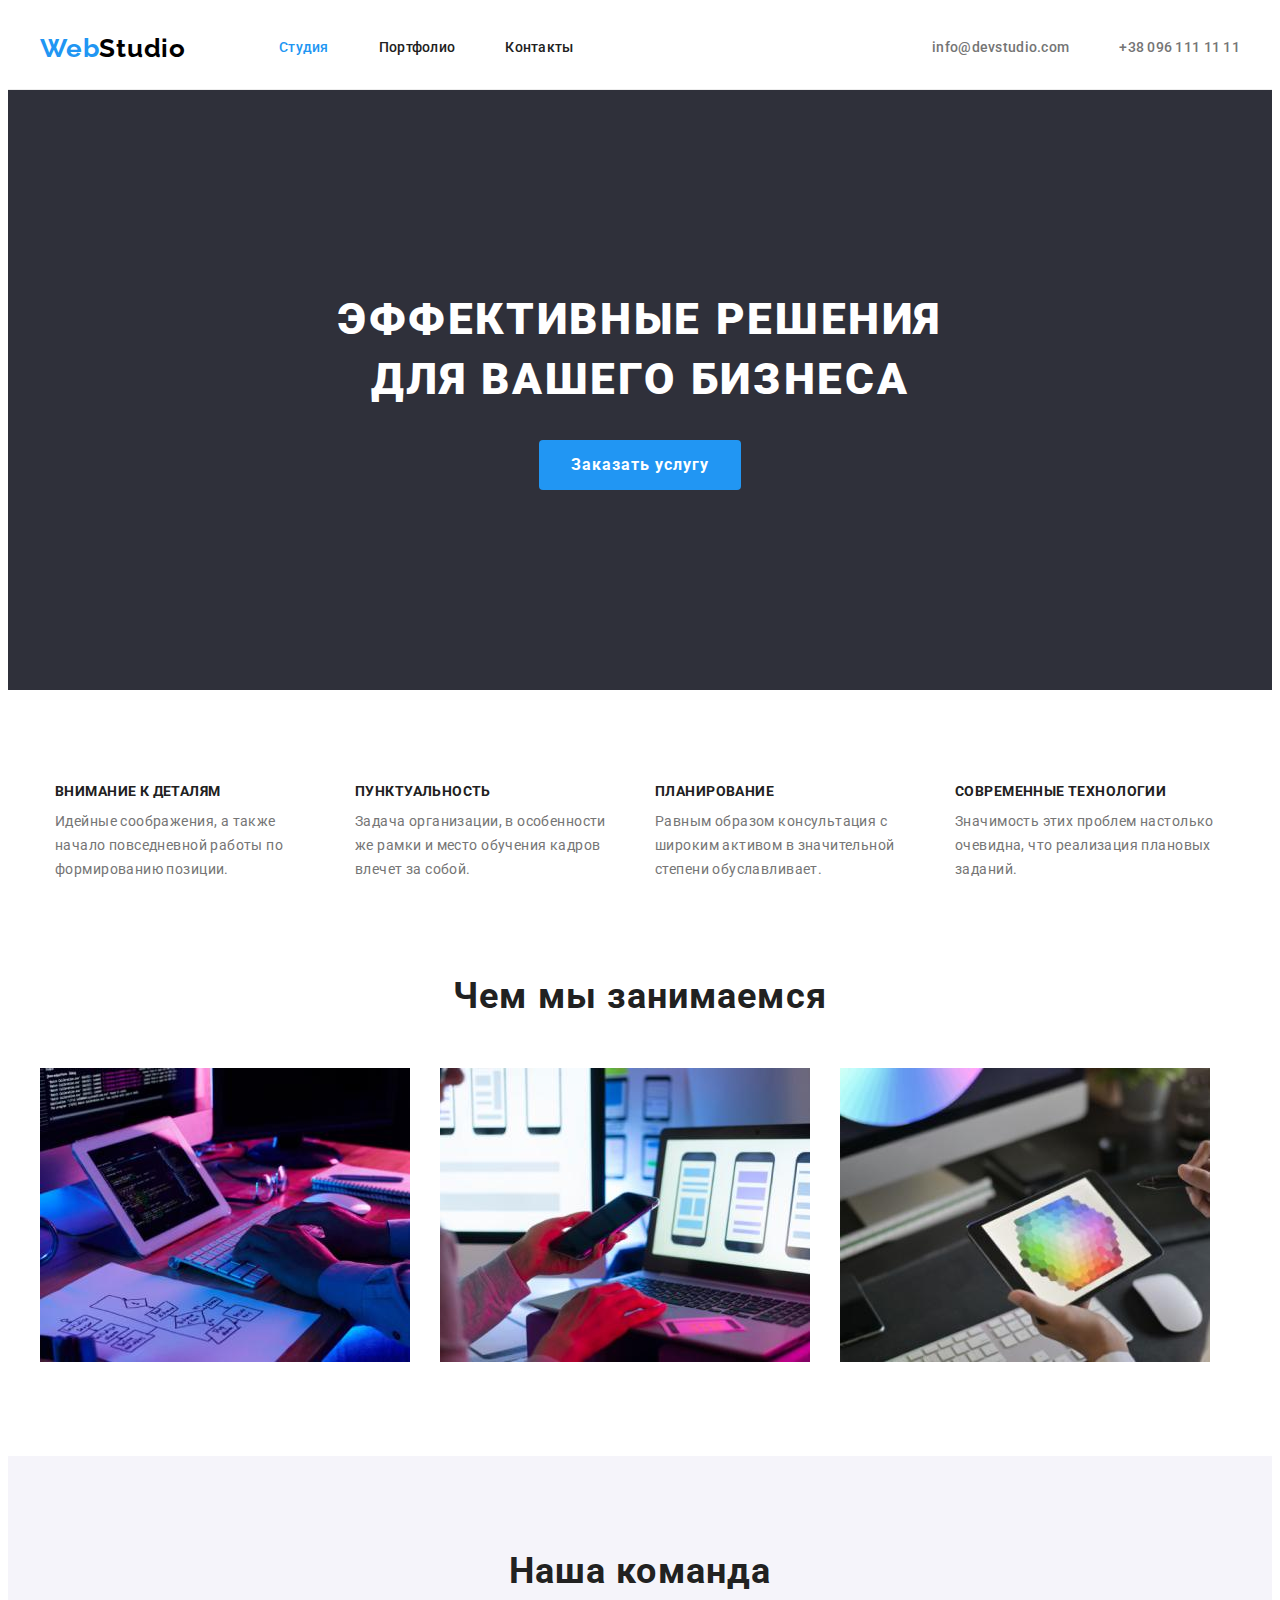
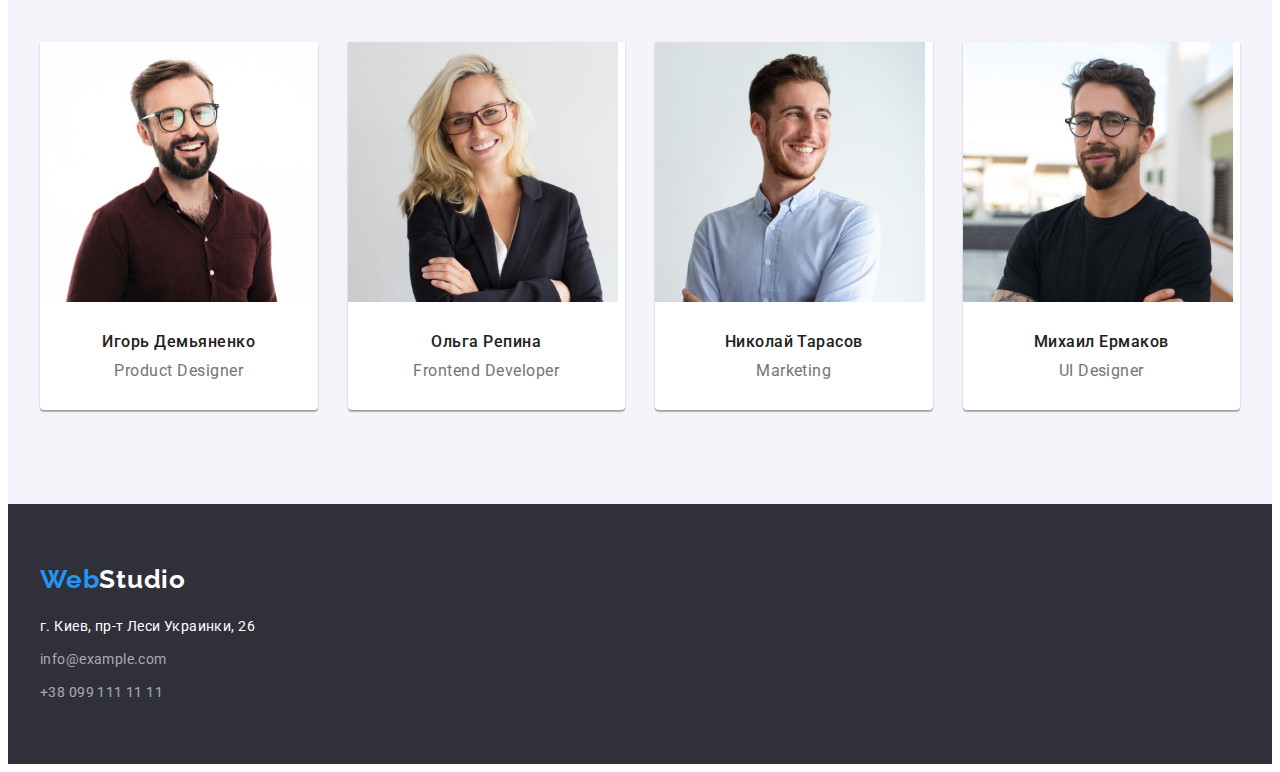
==== commit 56b754e1: "changes 1" ====
--- a/index.html
+++ b/index.html
@@ -104,23 +104,31 @@
           <ul class="reset-list our-team-list">
             <li class="our-team-items">
               <img src="./img/img-4.jpg" alt="Игорь Демьяненко" width="270" height="260" />
-              <h3 class="employees-name">Игорь Демьяненко</h3>
-              <p class="employees-directions" lang="en">Product Designer</p>
+              <div class="employees">
+                <h3 class="employees-name">Игорь Демьяненко</h3>
+                <p class="employees-directions" lang="en">Product Designer</p>
+            </div>
             </li>
             <li class="our-team-items">
               <img src="./img/img-5.jpg" alt="Ольга Репина" width="270" />
-              <h3 class="employees-name">Ольга Репина</h3>
+              <div class="employees">
+                <h3 class="employees-name">Ольга Репина</h3>
               <p class="employees-directions" lang="en">Frontend Developer</p>
+              </div>
             </li>
             <li class="our-team-items">
               <img src="./img/img-6.jpg" alt="Николай Тарасов" width="270" />
-              <h3 class="employees-name">Николай Тарасов</h3>
+              <div class="employees">
+                <h3 class="employees-name">Николай Тарасов</h3>
               <p class="employees-directions" lang="en">Marketing</p>
+              </div>
             </li>
             <li class="our-team-items">
               <img src="./img/img-7.jpg" alt="Михаил Ермаков" width="270" />
-              <h3 class="employees-name">Михаил Ермаков</h3>
+              <div class="employees">
+                <h3 class="employees-name">Михаил Ермаков</h3>
               <p class="employees-directions" lang="en">UI Designer</p>
+              </div>
             </li>
           </ul>
         </div>
@@ -130,16 +138,14 @@
       <div class="container footer-container">
         <a class="reset-link footer-logo" href=""><span class="accent-color">Web</span>Studio</a>
       <address class="footer-address-container">
-        <a
-          class="reset-link address-link addres-secondary-color"
+        <a class="reset-link address-link addres-secondary-color"
           href="https://goo.gl/maps/DQhFPQTbmfffRb8u7"
-          >г. Киев, пр-т Леси Украинки, 26</a
-        >
+          >г. Киев, пр-т Леси Украинки, 26</a>
         <ul class="reset-list">
-          <li>
+          <li class="footer-list">
             <a class="reset-link address-link" href="mailto:info@example.com">info@example.com</a>
           </li>
-          <li>
+          <li class="footer-list">
             <a class="reset-link address-link" href="tel:+380991111111">+38 099 111 11 11</a>
           </li>
         </ul>
--- a/css/styles.css
+++ b/css/styles.css
@@ -166,7 +166,6 @@
 /* ========= START BENEFITS ========= */
 .benefits-container {
   padding-top: 94px;
-  padding-bottom: 94px;
 }
 
 .benefits-list {
@@ -235,12 +234,10 @@
   display: flex;
   flex-wrap: wrap;
   margin-right: -30px;
-  margin-top: -50px;
 }
 
 .our-team-items {
   margin-right: 30px;
-  margin-top: 50px;
   flex-basis: calc((100% - 4 * 30px) / 4);
   box-shadow: 0px 1px 3px rgba(0, 0, 0, 0.12), 0px 1px 1px rgba(0, 0, 0, 0.14),
     0px 2px 1px rgba(0, 0, 0, 0.2);
@@ -249,17 +246,22 @@
 }
 
 .our-team-title {
+  margin-bottom: 50px;
   text-align: center;
-  margin-bottom: 50px;
   font-weight: 700;
   font-size: 36px;
   line-height: 1.17;
   letter-spacing: 0.03em;
   color: var(--secondary-text-color);
 }
+
+.employees {
+  padding-top: 30px;
+  padding-bottom: 30px;
+}
+
 .employees-name {
   text-align: center;
-  margin-top: 30px;
   margin-bottom: 10px;
   font-weight: 500;
   font-size: 16px;
@@ -268,7 +270,6 @@
   color: var(--secondary-text-color);
 }
 .employees-directions {
-  margin-bottom: 30px;
   text-align: center;
   font-size: 16px;
   line-height: 1.19;
@@ -382,7 +383,7 @@
   margin-bottom: 9px;
   font-style: normal;
   font-size: 14px;
-  line-height: 1.71px;
+  line-height: 1.71;
   letter-spacing: 0.03em;
   color: rgba(255, 255, 255, 0.6);
 }
@@ -392,6 +393,10 @@
   color: var(--accent-color);
 }
 
+.footer-list:not(:last-child) {
+  margin-bottom: 9px;
+}
+
 .addres-secondary-color {
   color: var(--background-dark-text-color);
 }
